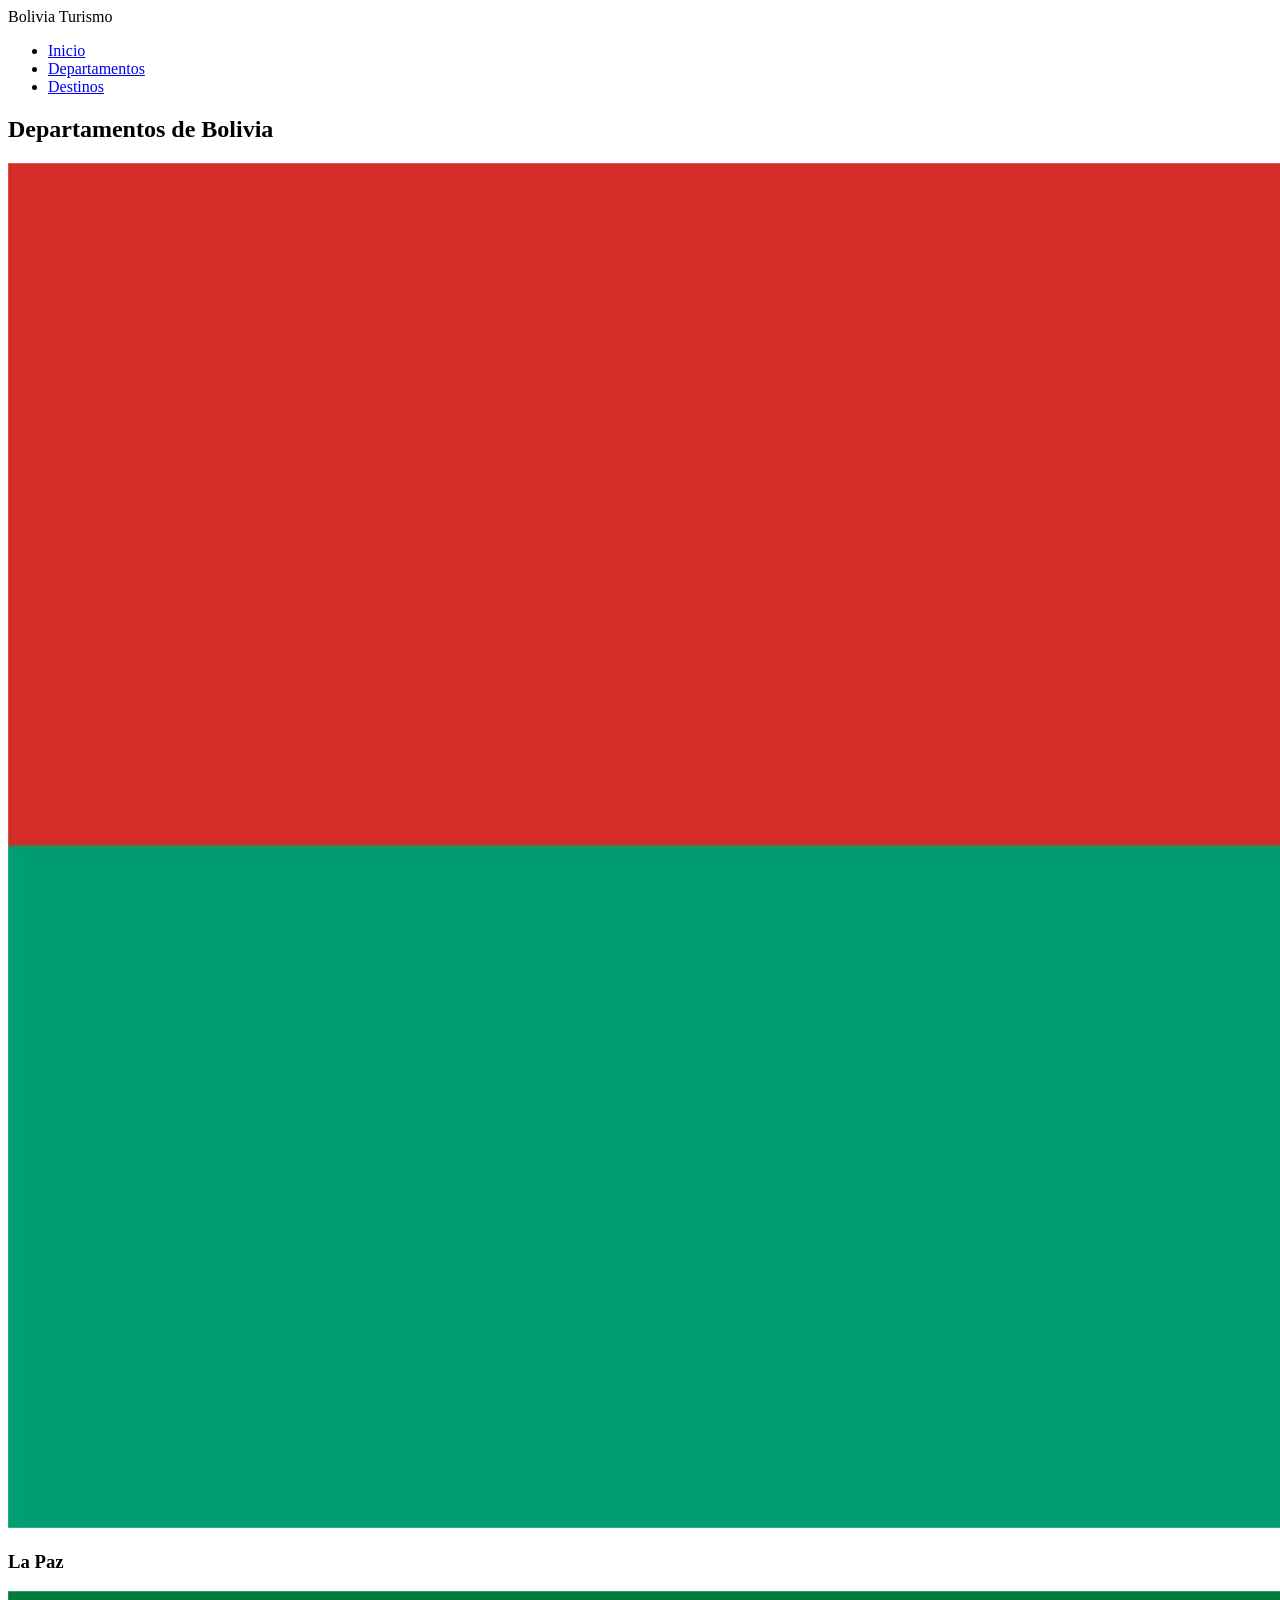
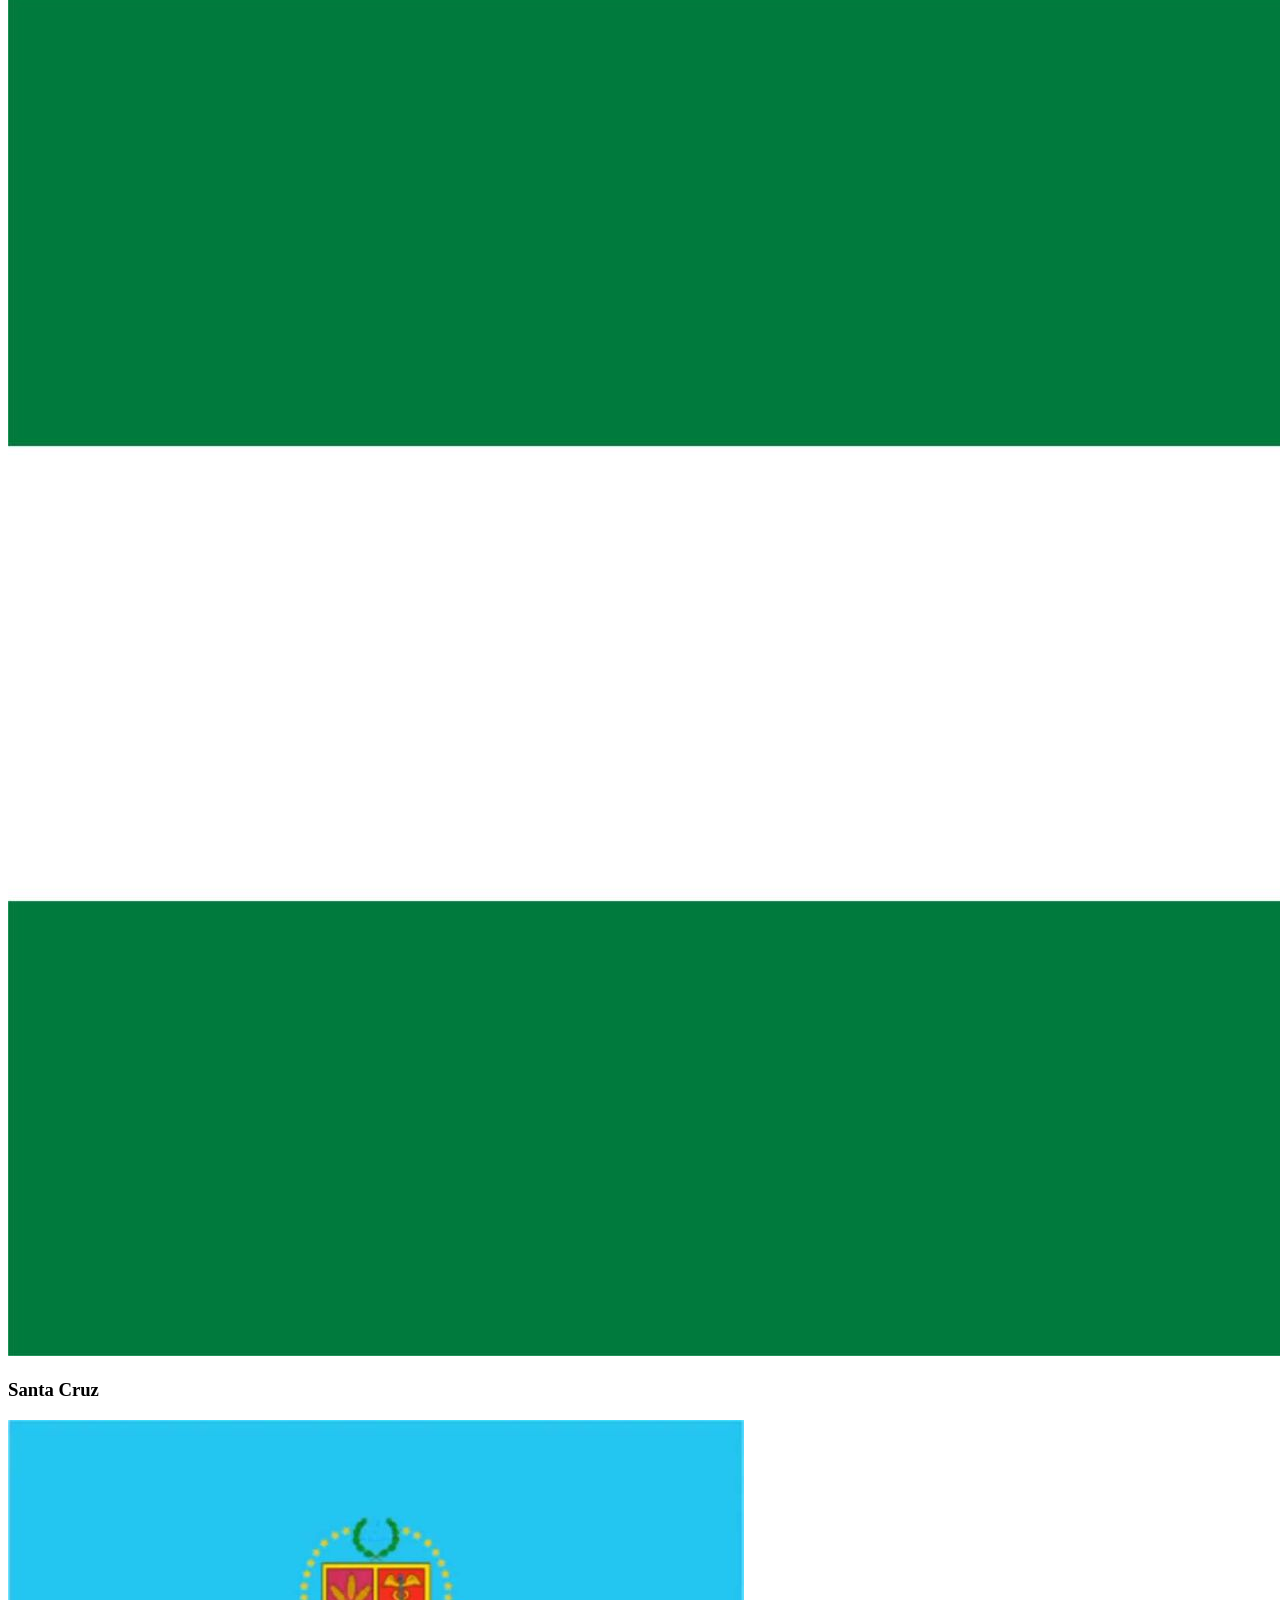
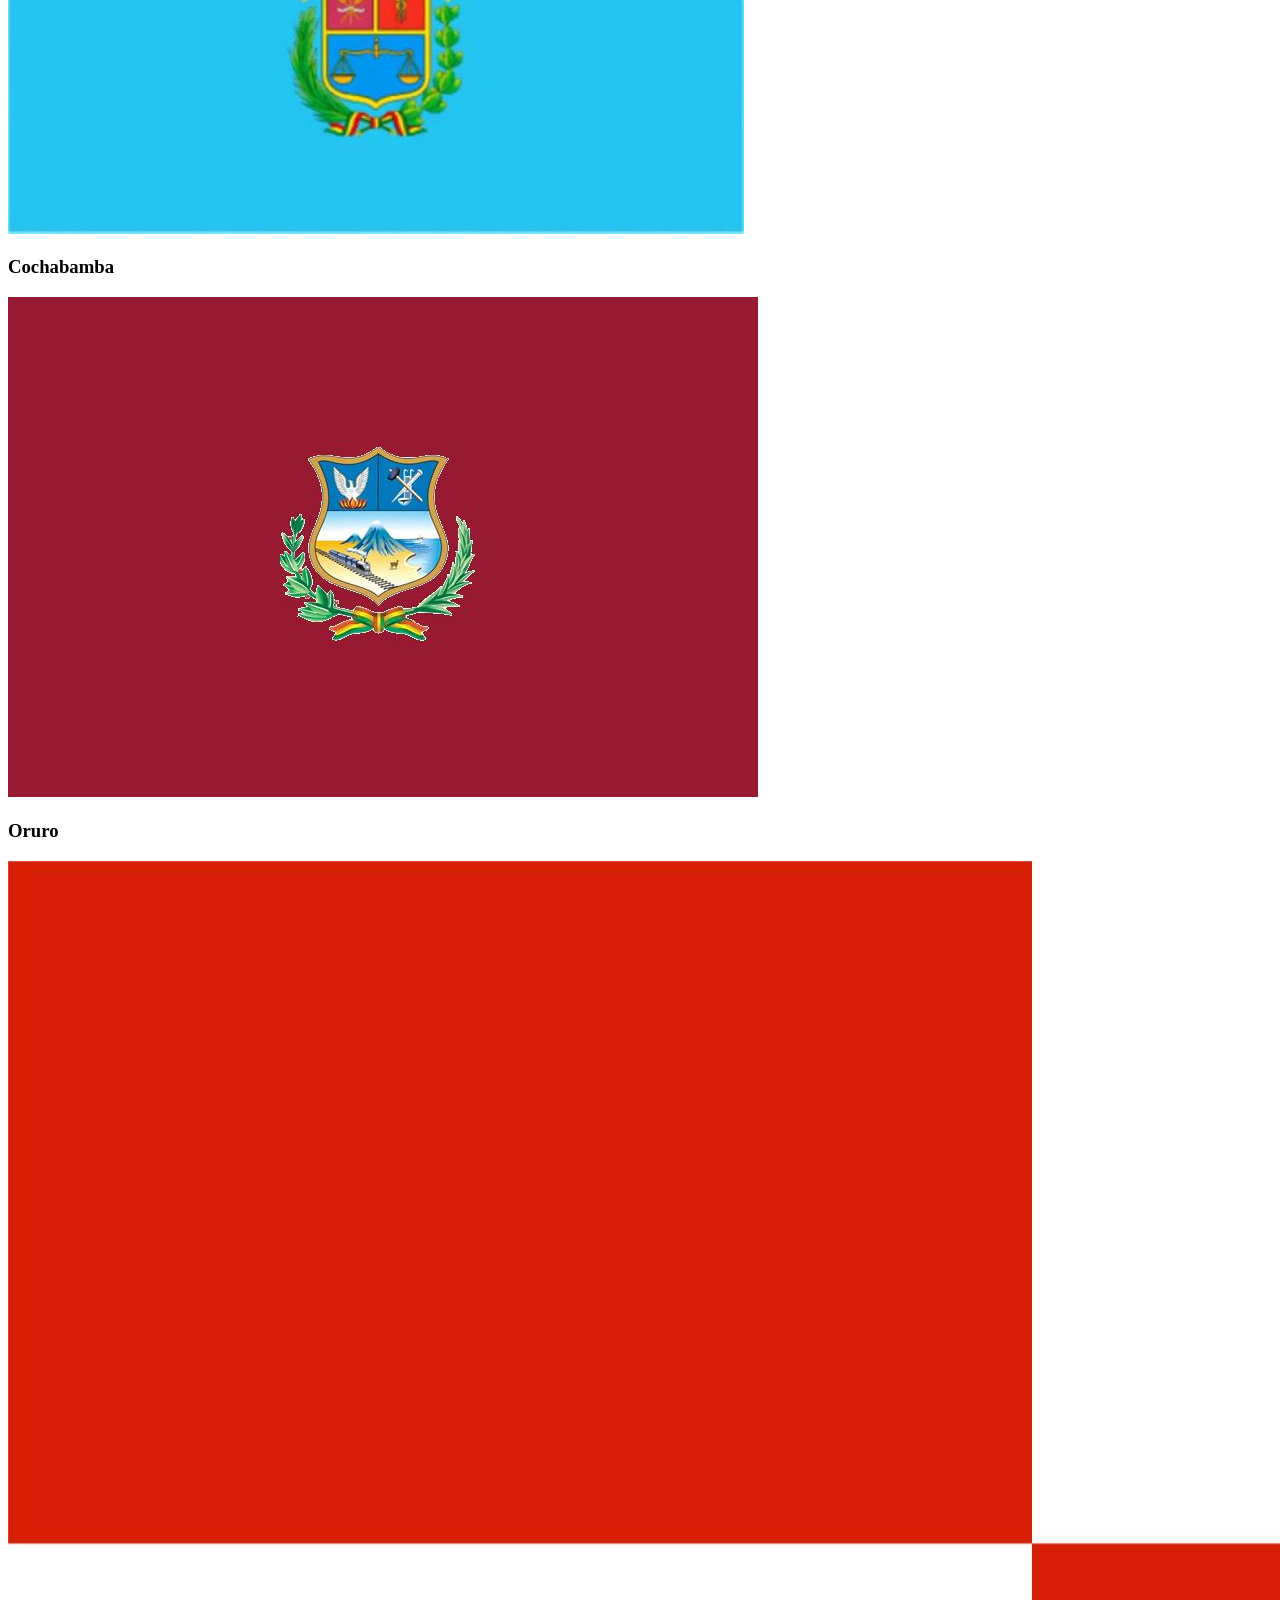
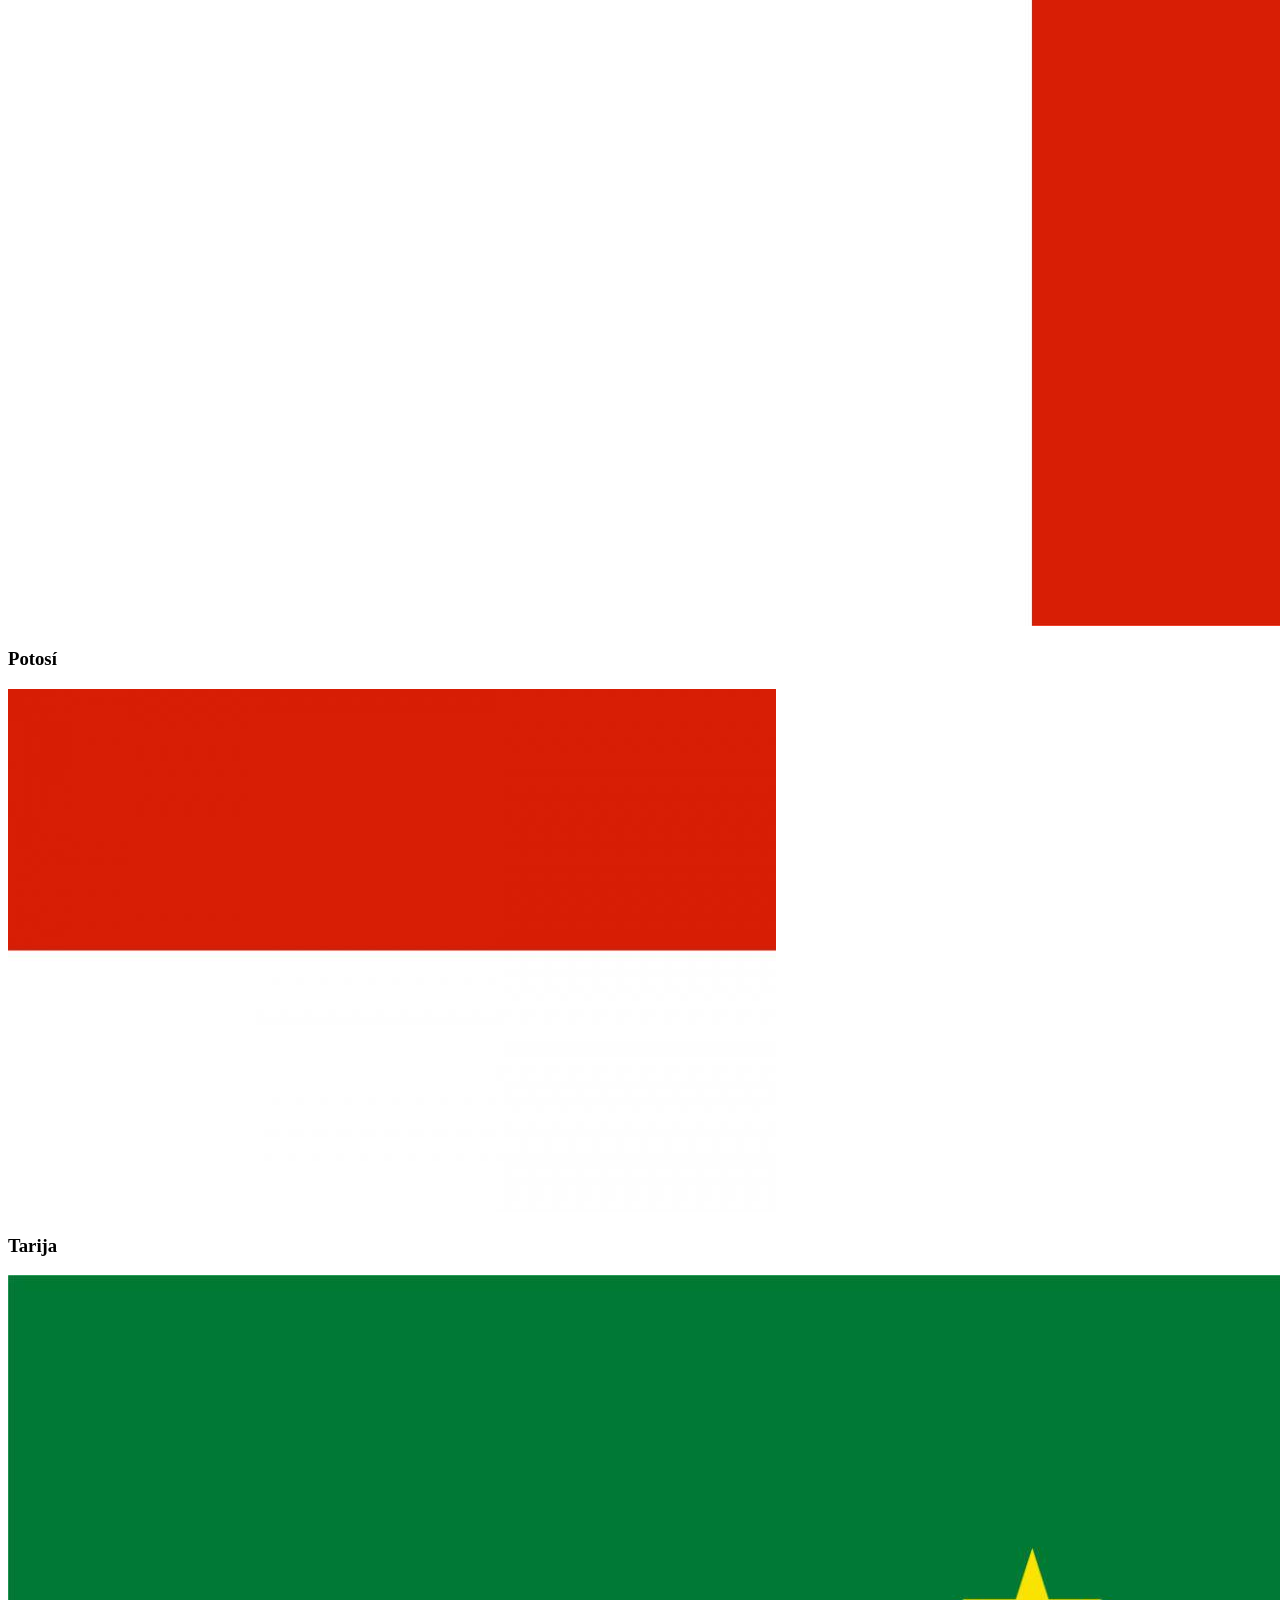
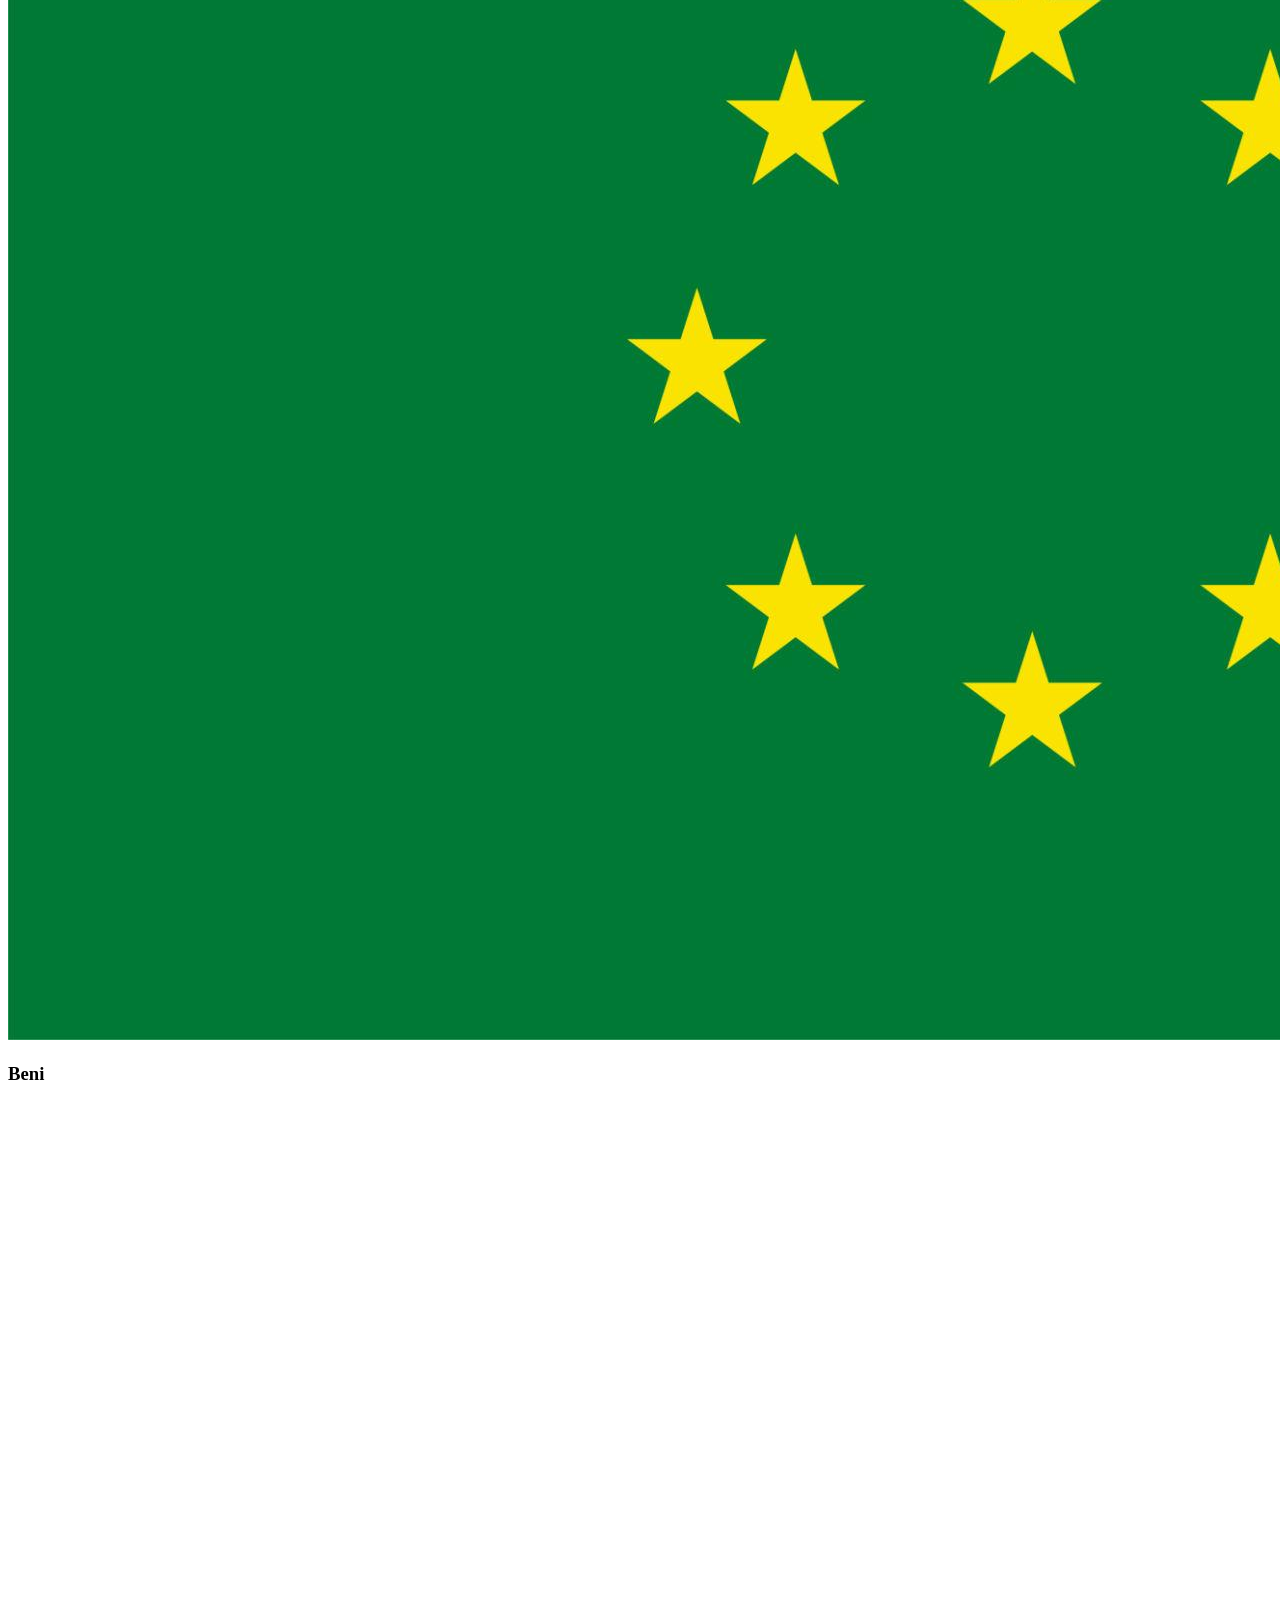
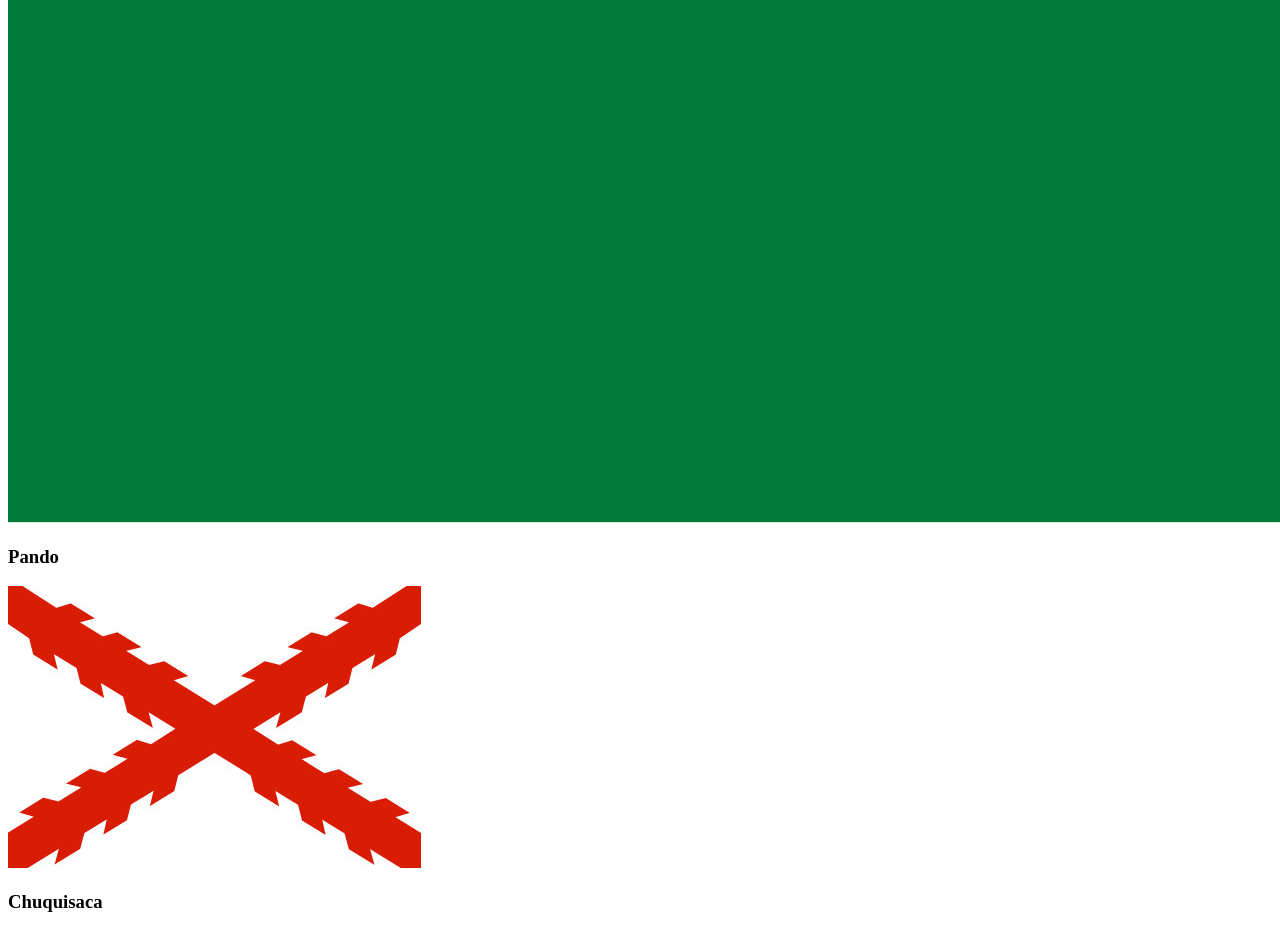
==== departamentos.html @ d6e605d5 "Add files via upload" ====
<!DOCTYPE html>
<html lang="es">

<head>
    <meta charset="UTF-8">
    <title>Departamentos - Bolivia</title>

    <link rel="stylesheet" href="CSS/main.css">
    <link rel="stylesheet" href="CSS/layout.css">
    <link rel="stylesheet" href="CSS/componentes.css">
</head>

<body>

    <header>
        <div class="logo">Bolivia Turismo</div>
        <nav>
            <ul>
                <li><a href="index.html">Inicio</a></li>
                <li><a href="departamentos.html">Departamentos</a></li>
                <li><a href="destinos.html">Destinos</a></li>
            </ul>
        </nav>
    </header>

    <section class="departamentos">
        <h2 class="titulo-seccion">Departamentos de Bolivia</h2>

        <div class="scroll">

            <div class="dep"><img src="imagenes/lapaz.jpg">
                <h3>La Paz</h3>
            </div>
            <div class="dep"><img src="imagenes/santacruz.jpg">
                <h3>Santa Cruz</h3>
            </div>
            <div class="dep"><img src="imagenes/cochabamba.jpg">
                <h3>Cochabamba</h3>
            </div>
            <div class="dep"><img src="imagenes/oruro.jpg">
                <h3>Oruro</h3>
            </div>
            <div class="dep"><img src="imagenes/potosi.jpg">
                <h3>Potosí</h3>
            </div>
            <div class="dep"><img src="imagenes/tarija.jpg">
                <h3>Tarija</h3>
            </div>
            <div class="dep"><img src="imagenes/beni.jpg">
                <h3>Beni</h3>
            </div>
            <div class="dep"><img src="imagenes/pando.png">
                <h3>Pando</h3>
            </div>
            <div class="dep"><img src="imagenes/chuquisaca.jpg">
                <h3>Chuquisaca</h3>
            </div>

        </div>
    </section>

    <script src="js/main.js"></script>
</body>

</html>
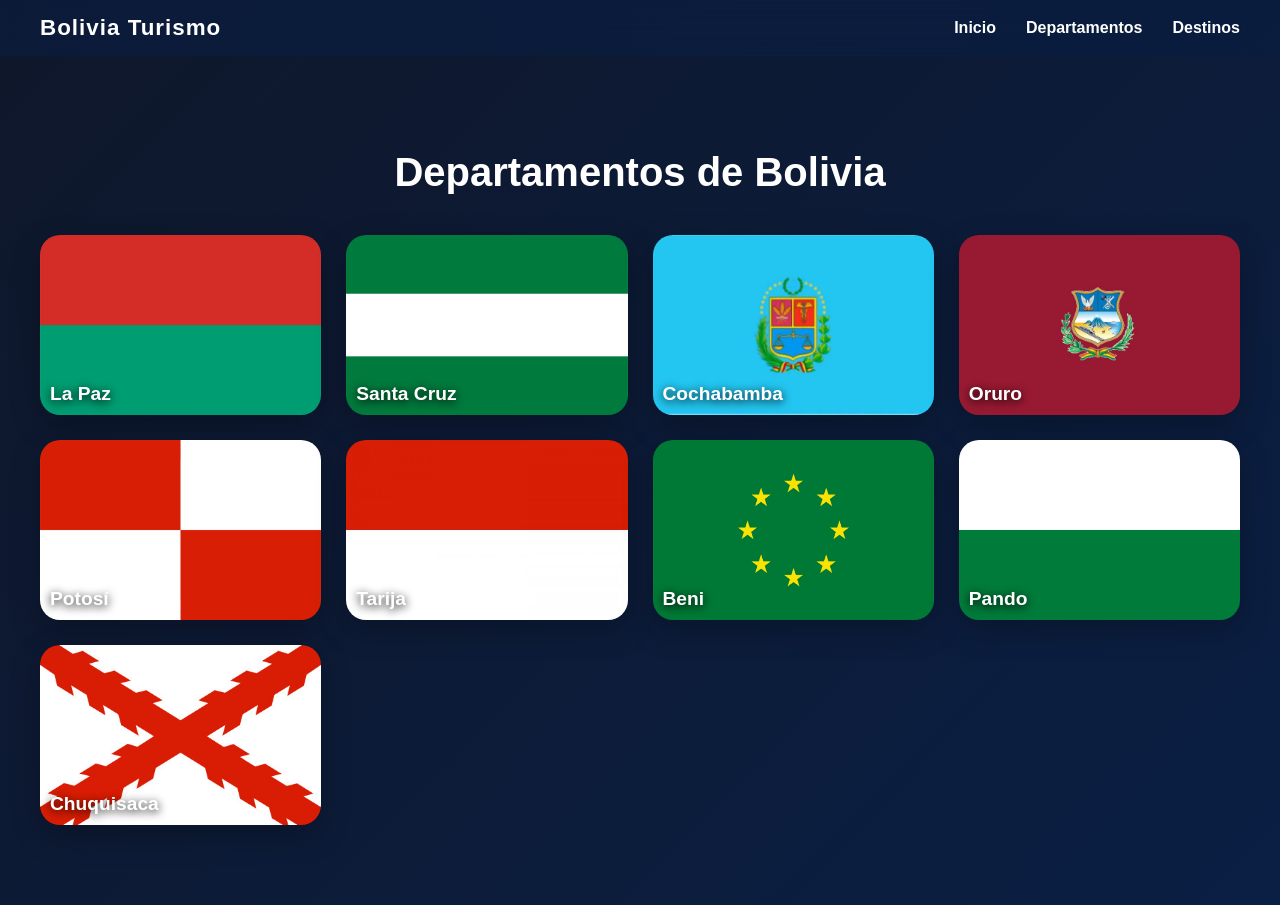
==== commit 2d7acfe3: "Add files via upload" ====
--- a/departamentos.html
+++ b/departamentos.html
@@ -5,9 +5,10 @@
     <meta charset="UTF-8">
     <title>Departamentos - Bolivia</title>
 
-    <link rel="stylesheet" href="CSS/main.css">
-    <link rel="stylesheet" href="CSS/layout.css">
-    <link rel="stylesheet" href="CSS/componentes.css">
+    <link rel="stylesheet" href="/css/main.css">
+    <link rel="stylesheet" href="/css/layout.css">
+    <link rel="stylesheet" href="/css/componentes.css">
+    
 </head>
 
 <body>
--- a/css/main.css
+++ b/css/main.css
@@ -0,0 +1,46 @@
+/* VARIABLES PRO */
+:root {
+    --azul-oscuro: #0a1f44;
+    --azul: #1e90ff;
+    --celeste: #38bdf8;
+    --negro: #0f172a;
+    --blanco: #ffffff;
+
+    /* Sombras modernas */
+    --sombra: 0 10px 30px rgba(0, 0, 0, 0.25);
+    --sombra-hover: 0 20px 60px rgba(0, 0, 0, 0.4);
+
+    /* Transiciones PRO */
+    --transicion: all 0.4s cubic-bezier(0.25, 0.8, 0.25, 1);
+
+    --radius: 20px;
+}
+
+/* RESET */
+* {
+    margin: 0;
+    padding: 0;
+    box-sizing: border-box;
+}
+
+/* BODY */
+body {
+    font-family: 'Poppins', sans-serif;
+    background: linear-gradient(135deg, var(--negro), var(--azul-oscuro));
+    color: var(--blanco);
+    overflow-x: hidden;
+    padding-top: 70px;
+}
+
+/* ANIMACIONES */
+@keyframes fadeUp {
+    from {
+        opacity: 0;
+        transform: translateY(40px);
+    }
+
+    to {
+        opacity: 1;
+        transform: translateY(0);
+    }
+}
--- a/css/layout.css
+++ b/css/layout.css
@@ -0,0 +1,133 @@
+/* HEADER */
+header {
+    position: fixed;
+    width: 100%;
+    top: 0;
+    padding: 15px 40px;
+    z-index: 1000;
+
+    display: flex;
+    justify-content: space-between;
+    align-items: center;
+
+    background: rgba(10, 31, 68, 0.6);
+    backdrop-filter: blur(20px);
+
+    transition: var(--transicion);
+}
+
+/* LOGO */
+.logo {
+    font-weight: bold;
+    font-size: 1.4rem;
+    letter-spacing: 1px;
+}
+
+/* NAV */
+nav ul {
+    display: flex;
+    gap: 30px;
+    list-style: none;
+}
+
+nav ul li a {
+    color: white;
+    text-decoration: none;
+    font-weight: 600;
+    position: relative;
+    transition: var(--transicion);
+}
+
+/* Hover elegante */
+nav ul li a::after {
+    content: "";
+    position: absolute;
+    bottom: -5px;
+    left: 0;
+    width: 0%;
+    height: 2px;
+    background: var(--celeste);
+    transition: var(--transicion);
+}
+
+nav ul li a:hover::after {
+    width: 100%;
+}
+
+nav ul li a:hover {
+    color: var(--celeste);
+}
+
+/* HERO */
+.hero {
+    height: calc(100vh - 70px);
+    display: flex;
+    justify-content: center;
+    align-items: center;
+    text-align: center;
+    position: relative;
+}
+
+/* VIDEO */
+.video-bg {
+    position: absolute;
+    width: 100%;
+    height: 100%;
+    object-fit: cover;
+    filter: brightness(0.6);
+}
+
+/* OVERLAY */
+.overlay {
+    position: absolute;
+    inset: 0;
+    background: linear-gradient(to top, #000000c7, #00000040);
+}
+
+/* CONTENIDO HERO */
+.hero-content {
+    position: relative;
+    z-index: 2;
+    animation: fadeUp 1s ease forwards;
+}
+
+/* SECCIONES */
+section {
+    padding: 80px 20px;
+}
+
+.titulo-seccion {
+    margin-bottom: 40px;
+    font-size: 2.5rem;
+    text-align: center;
+    font-weight: 700;
+}
+
+/* CONTENEDORES */
+.departamentos,
+.destinos {
+    display: flex;
+    flex-direction: column;
+    align-items: center;
+}
+
+/* GRID PRO */
+.scroll,
+.contenedor-destinos {
+    display: grid;
+    grid-template-columns: repeat(auto-fit, minmax(250px, 1fr));
+    gap: 25px;
+    width: 100%;
+    max-width: 1200px;
+}
+
+/* RESPONSIVE */
+@media (max-width: 768px) {
+    header {
+        padding: 10px 20px;
+    }
+
+    nav ul {
+        gap: 15px;
+    }
+}
--- a/css/componentes.css
+++ b/css/componentes.css
@@ -0,0 +1,115 @@
+/* BOTÓN PRO */
+.btn-principal {
+    margin-top: 25px;
+    padding: 14px 35px;
+    border-radius: 50px;
+    border: none;
+    cursor: pointer;
+
+    background: linear-gradient(135deg, var(--azul), var(--celeste));
+    color: white;
+    font-weight: 600;
+
+    transition: var(--transicion);
+    box-shadow: 0 10px 25px rgba(30, 144, 255, 0.3);
+}
+
+.btn-principal:hover {
+    transform: translateY(-3px) scale(1.05);
+    box-shadow: 0 20px 40px rgba(30, 144, 255, 0.5);
+}
+
+/* TITULO PRINCIPAL */
+.titulo-principal {
+    font-size: 3.5rem;
+    background: linear-gradient(90deg, #38bdf8, #1e90ff);
+
+    -webkit-background-clip: text;
+    background-clip: text;
+
+    -webkit-text-fill-color: transparent;
+    color: transparent;
+
+    animation: fadeUp 1s ease forwards;
+}
+
+/* DEPARTAMENTOS */
+.dep {
+    position: relative;
+    width: 100%;
+    height: 180px;
+    border-radius: var(--radius);
+    overflow: hidden;
+    cursor: pointer;
+
+    box-shadow: var(--sombra);
+    transition: var(--transicion);
+}
+
+/* Imagen zoom */
+.dep img {
+    width: 100%;
+    height: 100%;
+    object-fit: cover;
+    transition: var(--transicion);
+}
+
+.dep:hover img {
+    transform: scale(1.1);
+}
+
+/* Hover */
+.dep:hover {
+    transform: translateY(-10px);
+    box-shadow: var(--sombra-hover);
+}
+
+/* Texto overlay */
+.dep h3 {
+    position: absolute;
+    bottom: 10px;
+    left: 10px;
+    margin: 0;
+    color: white;
+    font-size: 1.2rem;
+    text-shadow: 0 2px 10px black;
+}
+
+/* DESTINOS */
+.card-destino {
+    border-radius: var(--radius);
+    overflow: hidden;
+    box-shadow: var(--sombra);
+    transition: var(--transicion);
+    background: #111827;
+}
+
+/* Imagen con zoom */
+.card-destino img {
+    width: 100%;
+    height: 180px;
+    object-fit: cover;
+    transition: var(--transicion);
+}
+
+.card-destino:hover img {
+    transform: scale(1.1);
+}
+
+/* Texto */
+.card-destino h3 {
+    padding: 12px;
+    font-size: 1.3rem;
+}
+
+.card-destino p {
+    padding: 0 12px 15px;
+    font-size: 0.95rem;
+    opacity: 0.8;
+}
+
+/* Hover */
+.card-destino:hover {
+    transform: translateY(-10px);
+    box-shadow: var(--sombra-hover);
+}
